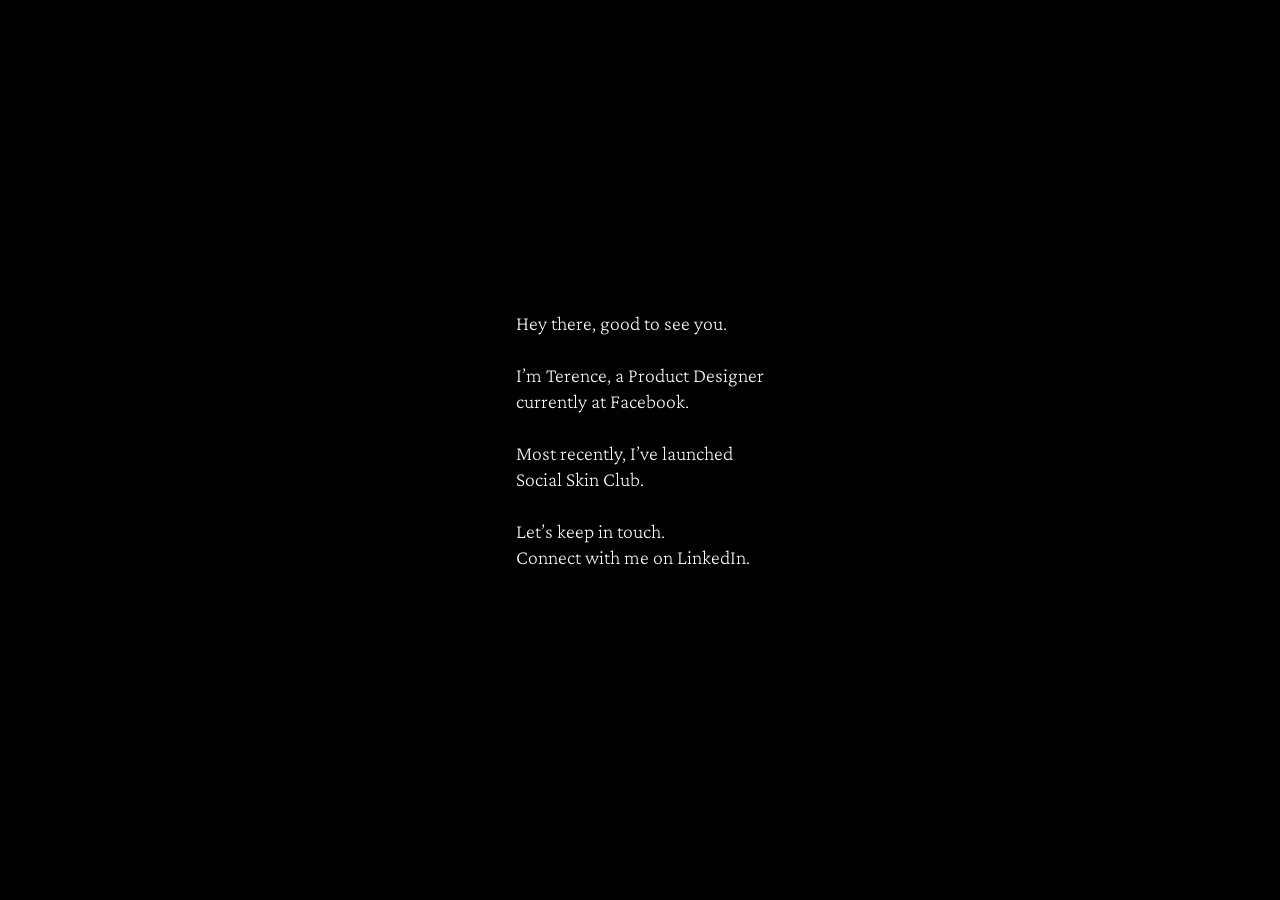
==== index.html @ 4efff749 "initial commit" ====
<!DOCTYPE html>
<html>

<head>
  <link rel="stylesheet" href="styles.css">
  <link rel="preconnect" href="https://fonts.googleapis.com">
  <link rel="preconnect" href="https://fonts.gstatic.com" crossorigin>
  <link href="https://fonts.googleapis.com/css2?family=Crimson+Pro:wght@200;300&display=swap" rel="stylesheet">
</head>

<body>
  <div class="container__greeting">
    <p class="paragraph__greeting">
      Hey there, good to see you.<br><br>
      I’m Terence, a Product Designer<br>
      currently at
      <a href="https://design.facebook.com/" target="_blank">
        Facebook.
      </a>
      <br><br>
      Most recently, I’ve launched<br>
      <a href="https://apps.apple.com/app/good-skin-club/id1537348162" target="_blank">
        Social Skin Club.
      </a>
      <br><br>
      Let’s keep in touch.<br>Connect with me on
      <a href="https://www.linkedin.com/in/terekim/" target="_blank">LinkedIn.</a>
    </p>
  </div>
</body>

</html>
---- styles.css ----
body {
  background-color: #010101;
  color: #fefefe;
  font-family: 'Crimson Pro', 'serif';
  font-size: 20px;
  font-weight: lighter;
  -webkit-font-smoothing: antialiased;
  -moz-osx-font-smoothing: grayscale;
}

a {
  color: #ffffff;
  text-decoration: none;
}

p {
  line-height: 1.3;
}

.container__greeting {
  align-items: center;
  display: flex;
  height: 96vh;
  justify-content: center;
}
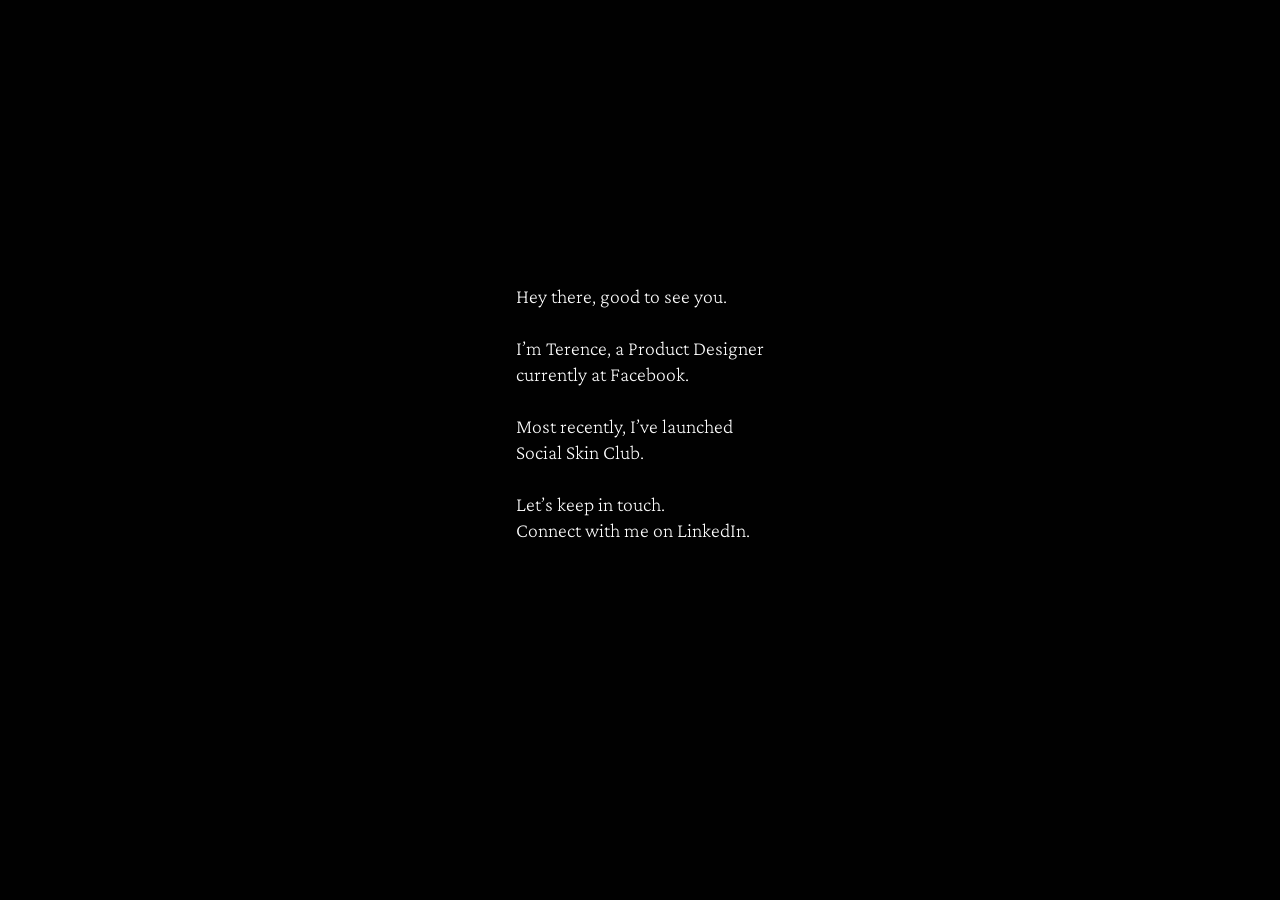
==== commit 38b7ff9e: "i hate css sometimes" ====
--- a/index.html
+++ b/index.html
@@ -2,6 +2,7 @@
 <html>
 
 <head>
+  <meta name="viewport" content="width=device-width,initial-scale=1">
   <link rel="stylesheet" href="styles.css">
   <link rel="preconnect" href="https://fonts.googleapis.com">
   <link rel="preconnect" href="https://fonts.gstatic.com" crossorigin>
--- a/styles.css
+++ b/styles.css
@@ -2,7 +2,6 @@
   background-color: #010101;
   color: #fefefe;
   font-family: 'Crimson Pro', 'serif';
-  font-size: 20px;
   font-weight: lighter;
   -webkit-font-smoothing: antialiased;
   -moz-osx-font-smoothing: grayscale;
@@ -14,12 +13,15 @@
 }
 
 p {
+  font-size: 20px;
   line-height: 1.3;
 }
 
 .container__greeting {
   align-items: center;
   display: flex;
-  height: 96vh;
+  height: 90vh;
   justify-content: center;
+  padding-left: 10vw;
+  padding-right: 10vw;
 }
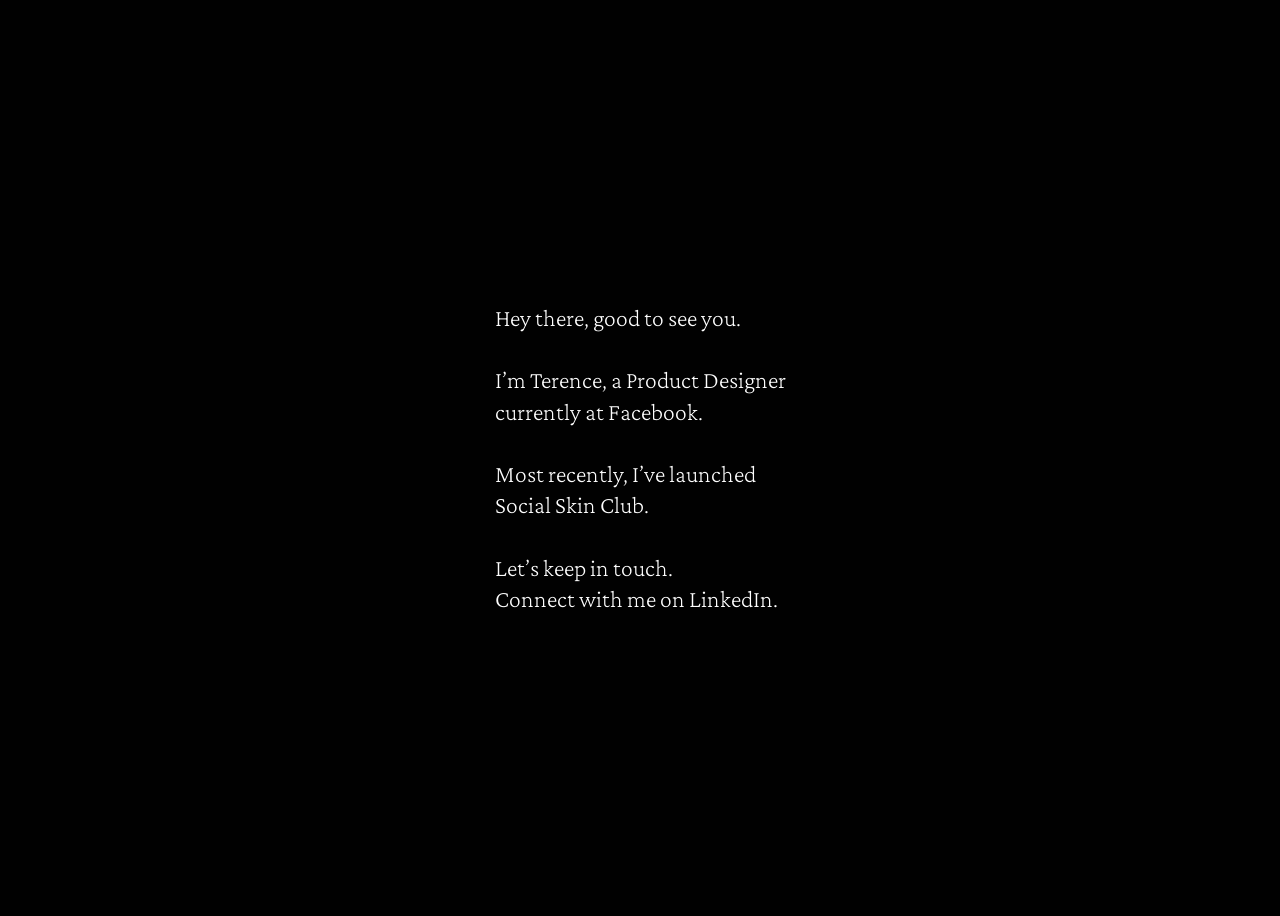
==== commit f3407ae2: "i hate html sometimes" ====
--- a/index.html
+++ b/index.html
@@ -11,7 +11,7 @@
 
 <body>
   <div class="container__greeting">
-    <p class="paragraph__greeting">
+    <p>
       Hey there, good to see you.<br><br>
       I’m Terence, a Product Designer<br>
       currently at
--- a/styles.css
+++ b/styles.css
@@ -3,6 +3,8 @@
   color: #fefefe;
   font-family: 'Crimson Pro', 'serif';
   font-weight: lighter;
+  height: 100%;
+  overflow: hidden;
   -webkit-font-smoothing: antialiased;
   -moz-osx-font-smoothing: grayscale;
 }
@@ -13,15 +15,17 @@
 }
 
 p {
-  font-size: 20px;
+  font-size: 24px;
   line-height: 1.3;
 }
 
 .container__greeting {
   align-items: center;
   display: flex;
-  height: 90vh;
+  flex-direction: column;
+  height: 100vh;
   justify-content: center;
-  padding-left: 10vw;
-  padding-right: 10vw;
+  overflow: hidden;
+  padding-left: 2vw;
+  padding-right: 2vw;
 }
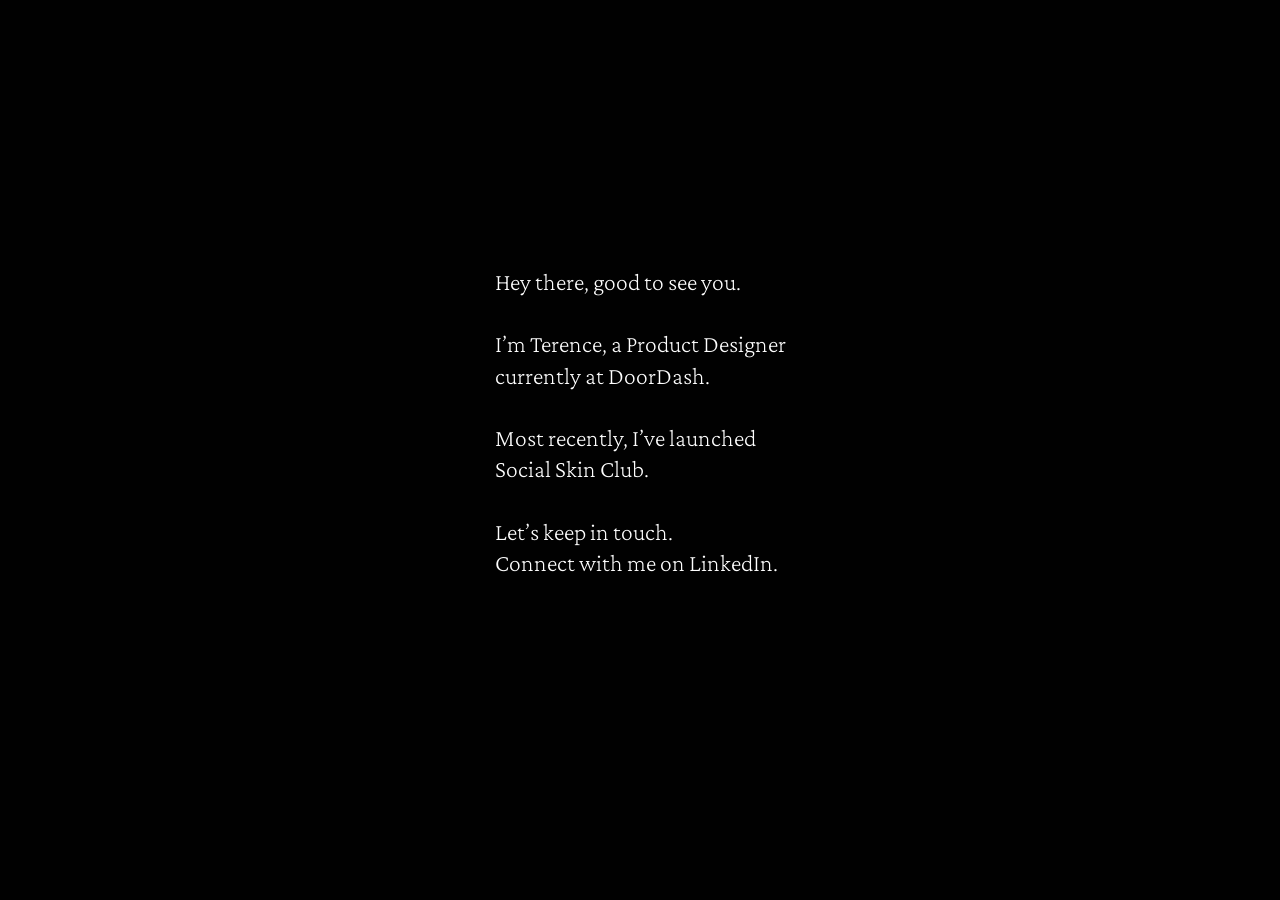
==== commit 4794adfa: "Update current company to DoorDash Co-Authored-By: Claude Opus 5.5 <noreply@anthropic.com> Claude-Se" ====
--- a/index.html
+++ b/index.html
@@ -15,8 +15,8 @@
       Hey there, good to see you.<br><br>
       I’m Terence, a Product Designer<br>
       currently at
-      <a href="https://design.facebook.com/" target="_blank">
-        Facebook.
+      <a href="https://www.doordash.com/" target="_blank">
+        DoorDash.
       </a>
       <br><br>
       Most recently, I’ve launched<br>
--- a/styles.css
+++ b/styles.css
@@ -23,7 +23,7 @@
   align-items: center;
   display: flex;
   flex-direction: column;
-  height: 100vh;
+  height: 92vh;
   justify-content: center;
   overflow: hidden;
   padding-left: 2vw;
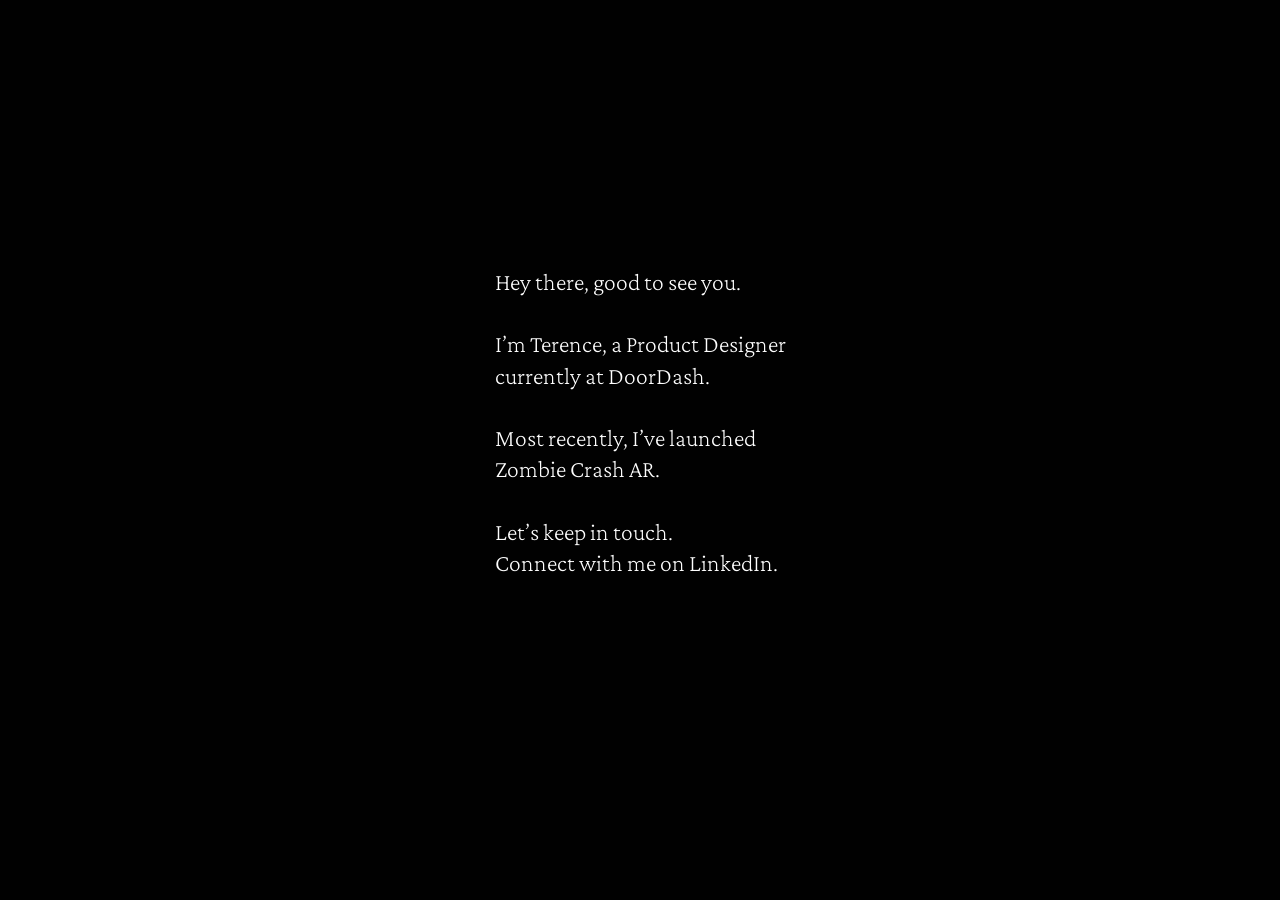
==== commit b08b656f: "Feature Zombie Crash AR as latest launch Co-Authored-By: Claude Opus 5.5 <noreply@anthropic.com> Cla" ====
--- a/index.html
+++ b/index.html
@@ -20,9 +20,7 @@
       </a>
       <br><br>
       Most recently, I’ve launched<br>
-      <a href="https://apps.apple.com/app/good-skin-club/id1537348162" target="_blank">
-        Social Skin Club.
-      </a>
+      Zombie Crash AR.
       <br><br>
       Let’s keep in touch.<br>Connect with me on
       <a href="https://www.linkedin.com/in/terekim/" target="_blank">LinkedIn.</a>
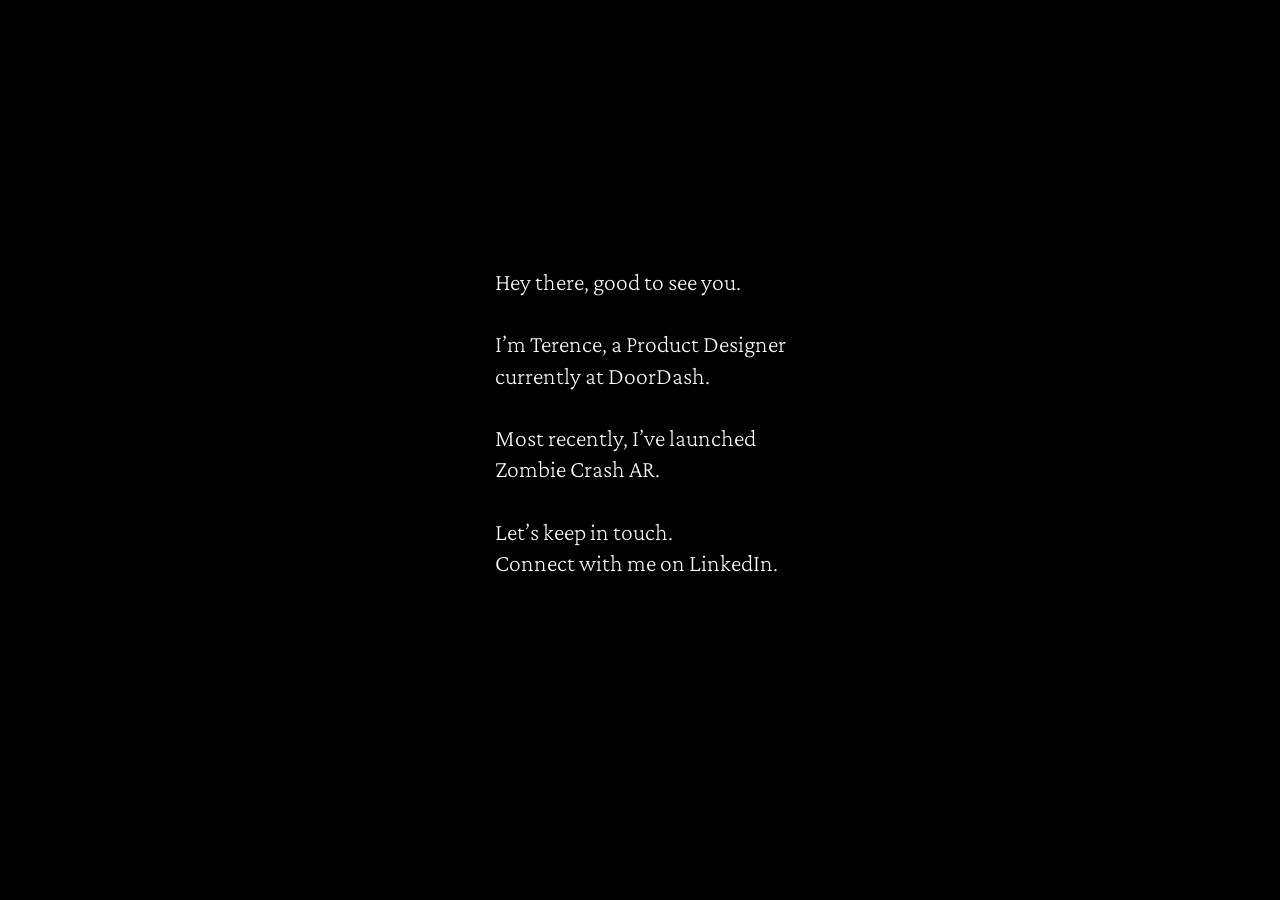
==== commit 97bf08e9: "Link Zombie Crash AR to its App Store page Co-Authored-By: Claude Opus 5.5 <noreply@anthropic.com> C" ====
--- a/index.html
+++ b/index.html
@@ -20,7 +20,9 @@
       </a>
       <br><br>
       Most recently, I’ve launched<br>
-      Zombie Crash AR.
+      <a href="https://apps.apple.com/us/app/zombie-crash-ar/id6759764681" target="_blank">
+        Zombie Crash AR.
+      </a>
       <br><br>
       Let’s keep in touch.<br>Connect with me on
       <a href="https://www.linkedin.com/in/terekim/" target="_blank">LinkedIn.</a>
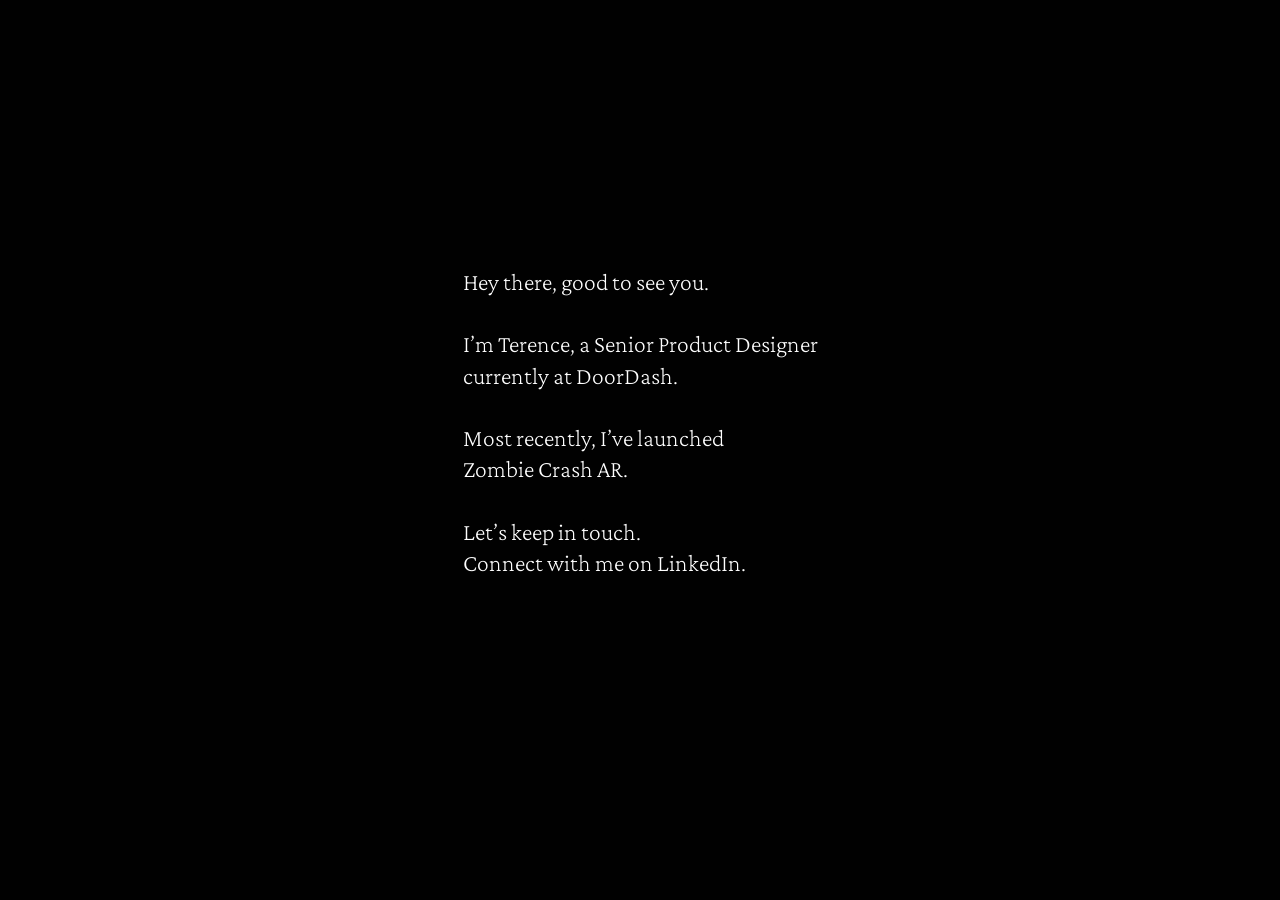
==== commit c1118ba6: "Update title to Senior Product Designer Co-Authored-By: Claude Opus 5.5 <noreply@anthropic.com> Clau" ====
--- a/index.html
+++ b/index.html
@@ -13,7 +13,7 @@
   <div class="container__greeting">
     <p>
       Hey there, good to see you.<br><br>
-      I’m Terence, a Product Designer<br>
+      I’m Terence, a Senior Product Designer<br>
       currently at
       <a href="https://www.doordash.com/" target="_blank">
         DoorDash.
